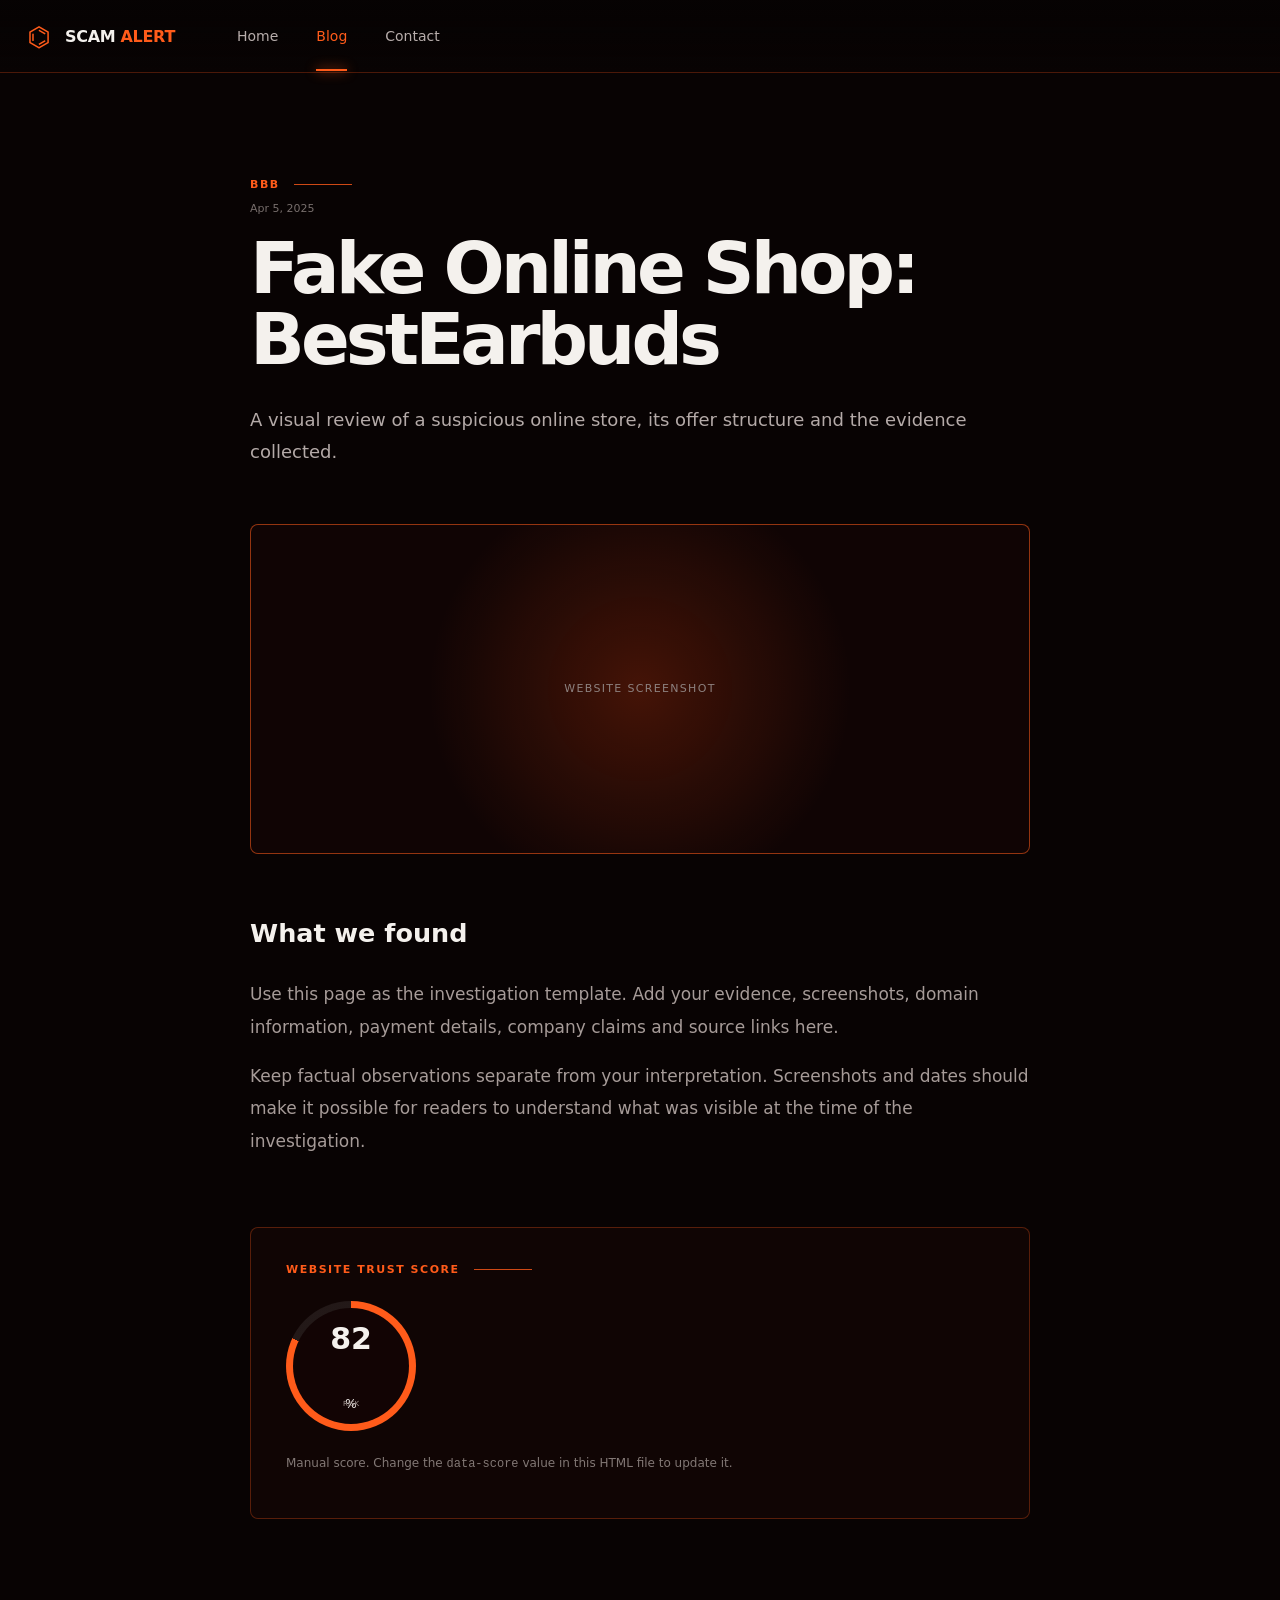
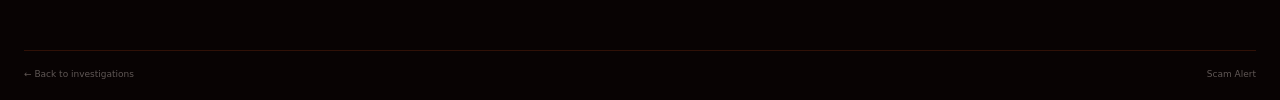
==== building-in-public.html @ 1ca647d7 "Add files via upload" ====
<!doctype html><html lang="en"><head><meta charset="utf-8"><meta name="viewport" content="width=device-width,initial-scale=1"><title>Fake Online Shop: BestEarbuds | Scam Alert</title><meta name="description" content="A visual review of a suspicious online store, its offer structure and the evidence collected."><meta name="robots" content="index,follow"><link rel="canonical" href="https://YOUR-USERNAME.github.io/YOUR-REPOSITORY/blog/building-in-public.html"><meta property="og:type" content="article"><meta property="og:title" content="Fake Online Shop: BestEarbuds"><meta property="og:description" content="A visual review of a suspicious online store, its offer structure and the evidence collected."><meta property="og:url" content="https://YOUR-USERNAME.github.io/YOUR-REPOSITORY/blog/building-in-public.html"><link rel="stylesheet" href="../style.css"></head><body><header class="site-header" style="position:relative"><div class="container nav-wrap"><a class="brand" href="../index.html"><span class="brand-shield">⌬</span><span>SCAM <em>ALERT</em></span></a><nav class="nav"><a href="../index.html">Home</a><a class="active" href="../blog.html">Blog</a><a href="../contact.html">Contact</a></nav></div></header><main><article class="reports" style="padding-top:105px"><div class="container" style="max-width:780px"><div class="eyebrow">BBB <i></i></div><p style="color:#776e6c;font-size:11px">Apr 5, 2025</p><h1 style="font-size:clamp(42px,6vw,72px);line-height:.98;letter-spacing:-.055em;margin:18px 0 30px">Fake Online Shop: BestEarbuds</h1><p style="color:#b4aaa8;font-size:18px;line-height:1.8">A visual review of a suspicious online store, its offer structure and the evidence collected.</p><div style="height:330px;margin:55px 0;border:1px solid rgba(255,91,26,.55);border-radius:8px;background:radial-gradient(circle at 50% 50%,rgba(255,75,17,.22),transparent 50%),#100404;display:grid;place-items:center;color:#8d817f;font-size:11px;letter-spacing:.12em">WEBSITE SCREENSHOT</div><div style="color:#a69b98;font-size:17px;line-height:1.9"><h2 style="color:#f4f1ed">What we found</h2><p>Use this page as the investigation template. Add your evidence, screenshots, domain information, payment details, company claims and source links here.</p><p>Keep factual observations separate from your interpretation. Screenshots and dates should make it possible for readers to understand what was visible at the time of the investigation.</p></div><section style="margin-top:70px;padding:35px;border:1px solid rgba(255,91,26,.3);border-radius:8px;background:#100504"><div class="eyebrow">WEBSITE TRUST SCORE <i></i></div><!-- EDIT THIS VALUE: data-score="82" --><div class="score-ring" data-score="82" style="margin:25px 0;width:130px;height:130px"><strong class="score-value" style="font-size:30px">82</strong><small>%</small><span>RISK</span></div><p style="color:#827875;font-size:12px">Manual score. Change the <code>data-score</code> value in this HTML file to update it.</p></section></div></article></main><footer class="site-footer"><div class="container footer-bottom"><a href="../blog.html">← Back to investigations</a><span>Scam Alert</span></div></footer><script src="../script.js"></script></body></html>
---- style.css ----
:root{
  --bg:#080303;--panel:#100504;--panel-2:#160706;--text:#f4f1ed;--muted:#9d9290;
  --line:rgba(255,82,20,.25);--orange:#ff5b1a;--orange-2:#ff8a2a;--red:#7b1712;
  --max:1240px;--ease:cubic-bezier(.22,1,.36,1)
}
*{box-sizing:border-box}
html{scroll-behavior:smooth}
body{margin:0;background:var(--bg);color:var(--text);font-family:Inter,ui-sans-serif,system-ui,-apple-system,BlinkMacSystemFont,"Segoe UI",sans-serif;overflow-x:hidden}
body:before{content:"";position:fixed;inset:0;pointer-events:none;z-index:20;opacity:.055;background-image:radial-gradient(rgba(255,255,255,.7) .5px,transparent .5px);background-size:4px 4px}
a{color:inherit;text-decoration:none}.container{width:min(calc(100% - 48px),var(--max));margin:auto}
.site-header{position:absolute;z-index:10;top:0;left:0;width:100%;border-bottom:1px solid rgba(255,85,25,.28);background:linear-gradient(180deg,rgba(5,2,2,.8),transparent)}
.nav-wrap{height:72px;display:flex;align-items:center;gap:62px}.brand{display:flex;align-items:center;gap:11px;font-weight:800;letter-spacing:-.02em}.brand em{font-style:normal;color:var(--orange)}.brand-shield{display:grid;place-items:center;width:30px;height:34px;color:var(--orange);font-size:27px}.nav{display:flex;gap:38px;height:100%;align-items:center}.nav a{position:relative;color:#b7adab;font-size:14px}.nav a:hover,.nav a.active{color:var(--orange)}.nav a.active:after{content:"";position:absolute;left:0;right:0;bottom:-27px;height:2px;background:var(--orange);box-shadow:0 0 12px var(--orange)}.header-note{margin-left:auto;color:#8c8381;font-size:12px}
.hero{min-height:620px;position:relative;overflow:hidden;background:radial-gradient(circle at 70% 40%,rgba(255,69,10,.18),transparent 27%),radial-gradient(circle at 15% 55%,rgba(117,13,8,.22),transparent 35%),linear-gradient(100deg,#0b0303 0%,#180605 55%,#080303 100%)}.hero:after{content:"";position:absolute;inset:auto 0 0;height:1px;background:var(--orange);box-shadow:0 0 22px rgba(255,91,26,.8)}.hero-grid{min-height:620px;display:grid;grid-template-columns:46% 54%;align-items:center}.hero-copy{padding-top:62px;position:relative;z-index:3}.eyebrow{display:flex;align-items:center;gap:14px;color:var(--orange);font-size:11px;font-weight:800;letter-spacing:.14em}.eyebrow i{display:block;width:58px;height:1px;background:var(--orange);opacity:.8}.hero h1{margin:19px 0 20px;font-size:clamp(48px,5.3vw,78px);line-height:.96;letter-spacing:-.055em}.hero h1 span,h2 span{color:var(--orange)}.hero-lead{max-width:420px;color:#b4aaa8;line-height:1.65;font-size:15px}.button{display:inline-flex;align-items:center;justify-content:space-between;gap:30px;border-radius:6px;padding:16px 22px;font-weight:750;font-size:13px;transition:transform .3s var(--ease),box-shadow .3s ease}.button-primary{color:#180603;background:linear-gradient(100deg,#ff8b26,#ff4d19);box-shadow:0 0 28px rgba(255,82,20,.18)}.button:hover{transform:translateY(-3px);box-shadow:0 10px 35px rgba(255,82,20,.25)}
.hero-visual{position:relative;height:100%;min-height:620px}.hero-glow{position:absolute;width:560px;height:560px;right:70px;top:60px;border-radius:50%;background:radial-gradient(circle,rgba(255,74,17,.28),transparent 65%);filter:blur(30px)}.hero-character{position:absolute;width:700px;max-width:none;height:610px;object-fit:cover;object-position:center top;right:-60px;bottom:0;mix-blend-mode:screen;filter:saturate(1.1) contrast(1.04);mask-image:linear-gradient(to right,transparent 0%,black 13%,black 88%,transparent 100%);-webkit-mask-image:linear-gradient(to right,transparent 0%,black 13%,black 88%,transparent 100%)}.hud-card{position:absolute;z-index:4;border:1px solid rgba(255,91,26,.65);background:rgba(12,3,3,.72);backdrop-filter:blur(10px);box-shadow:0 0 30px rgba(255,69,10,.08),inset 0 0 30px rgba(255,69,10,.025);border-radius:7px}.detected{left:8px;top:225px;width:185px;padding:17px}.hud-title,.analysis-title{font-size:11px;font-weight:800;color:#eee;letter-spacing:.03em}.warning{display:inline-grid;place-items:center;width:20px;height:20px;border-radius:50%;background:var(--orange);color:#180603;margin-right:8px}.detected ul{list-style:none;padding:9px 0 0;margin:0;color:#aaa;font-size:10px;line-height:2.1}.detected li:before{content:"+";display:inline-grid;place-items:center;width:13px;height:13px;margin-right:8px;border-radius:50%;background:var(--orange);color:#140302;font-weight:900}.analysis{right:0;top:140px;width:195px;padding:16px}.score-ring{width:92px;height:92px;margin:10px auto 14px;border-radius:50%;display:grid;place-items:center;position:relative;background:conic-gradient(var(--orange) 0 82%,rgba(255,255,255,.08) 82% 100%)}.score-ring:before{content:"";position:absolute;inset:7px;background:#120404;border-radius:50%}.score-ring strong,.score-ring small,.score-ring span{position:relative;z-index:1}.score-ring strong{font-size:22px}.score-ring small{font-size:12px}.score-ring span{position:absolute;bottom:23px;font-size:7px;color:#a89b98}.mini-bars{display:grid;gap:7px}.mini-bars div{display:grid;grid-template-columns:55px 1fr 29px;gap:6px;align-items:center;font-size:8px;color:#9d9391}.mini-bars i{height:2px;background:linear-gradient(90deg,var(--orange) var(--value),#40201a var(--value));display:block}.mini-bars b{font-size:8px;text-align:right;color:#d4cecb}
.section-line{border-top:1px solid rgba(255,84,20,.22)}.investigate,.reports,.process{padding:76px 0;background:linear-gradient(180deg,#090303,#0d0404)}.investigate-grid,.process-grid{display:grid;grid-template-columns:31% 69%;gap:40px}.section-intro h2,.section-heading h2{font-size:31px;line-height:1.08;letter-spacing:-.04em;margin:15px 0}.section-intro p{max-width:330px;color:#958a88;line-height:1.65;font-size:13px}.scam-types{display:grid;grid-template-columns:repeat(3,1fr);border-left:1px solid rgba(255,91,26,.18)}.type-card{min-height:140px;padding:4px 22px 18px;border-right:1px solid rgba(255,91,26,.18);transition:background .3s ease}.type-card:hover{background:rgba(255,74,17,.045)}.type-icon{color:var(--orange);font-size:26px;margin-bottom:17px}.type-card h3{font-size:13px;margin:0 0 7px}.type-card p{font-size:10px;color:#817875;line-height:1.5;margin:0}
.reports{background:#080303}.section-heading{display:flex;align-items:end;justify-content:space-between;margin-bottom:25px}.section-heading h2{margin-bottom:0}.text-link{font-size:11px;color:var(--orange)}.report-grid{display:grid;grid-template-columns:repeat(4,1fr);gap:18px}.report-card{border:1px solid rgba(255,91,26,.72);border-radius:7px;overflow:hidden;background:#0e0505;transition:transform .35s var(--ease),box-shadow .35s ease}.report-card:hover{transform:translateY(-6px);box-shadow:0 14px 50px rgba(255,74,17,.12)}.report-image{height:125px;position:relative;background-size:cover;background-position:center}.report-image:after{content:"";position:absolute;inset:0;background:linear-gradient(180deg,transparent 35%,rgba(10,2,2,.55))}.report-image span{position:absolute;z-index:2;top:11px;left:12px;padding:5px 11px;border-radius:20px;background:var(--orange);color:#170302;font-size:9px;font-weight:900}.report-image-1{background:radial-gradient(circle at 65% 70%,#9a2b11,#24100b 45%,#080303)}.report-image-2{background:radial-gradient(circle at 50% 70%,#c55318,#32110a 38%,#080303)}.report-image-3{background:linear-gradient(135deg,#5b1d12,#bd4c16 45%,#0b0303)}.report-image-4{background:radial-gradient(circle at 60% 50%,#4a1911,#0c0303 62%)}.report-body{padding:13px 14px 15px}.report-body h3{font-size:13px;line-height:1.25;margin:0 0 8px}.report-body time{font-size:9px;color:#746c69}.risk-line{margin-top:15px;color:#9a8d8a;font-size:10px;display:flex;align-items:center;gap:7px}.risk-line i{width:13px;height:13px;border:3px solid var(--orange);border-radius:50%}.risk-line b{margin-left:auto;color:var(--orange);font-size:16px;font-weight:400}
.process{background:radial-gradient(circle at 70% 50%,rgba(255,76,20,.07),transparent 35%),#090303}.steps{display:grid;grid-template-columns:repeat(5,1fr);gap:10px;align-items:start}.step{position:relative;padding:10px 12px 0;border-left:1px solid rgba(255,91,26,.18)}.step:before{content:"";position:absolute;top:0;left:-1px;width:34px;height:1px;background:var(--orange)}.step span{display:block;color:var(--orange);font-size:10px;margin-bottom:34px}.step strong{display:block;font-size:11px}.step p{font-size:9px;color:#807572;line-height:1.5;margin:7px 0}
.report-cta{border-top:1px solid rgba(255,91,26,.35);border-bottom:1px solid rgba(255,91,26,.35);background:radial-gradient(circle at 50% 130%,rgba(255,85,15,.35),transparent 48%),linear-gradient(90deg,#110403,#321007 55%,#0b0303);position:relative;overflow:hidden}.report-cta:before{content:"";position:absolute;inset:0;background:linear-gradient(105deg,transparent 45%,rgba(255,91,26,.08),transparent 58%)}.cta-inner{min-height:150px;display:grid;grid-template-columns:55px 1fr auto 190px;align-items:center;gap:20px;position:relative}.cta-symbol{width:45px;height:45px;border:3px solid var(--orange);border-radius:10px 10px 3px 3px;display:grid;place-items:center;color:var(--orange);font-size:24px}.cta-inner h2{font-size:22px;margin:5px 0}.cta-inner p{margin:0;color:#9e918e;font-size:11px}.cta-proof{border:1px solid rgba(255,91,26,.6);border-radius:7px;padding:14px;color:var(--orange);font-size:24px;display:flex;gap:10px;align-items:center}.cta-proof span{color:#8d817f;font-size:9px;line-height:1.5}
.site-footer{padding:55px 0 22px;background:#080303}.footer-grid{display:grid;grid-template-columns:2fr 1fr 1fr 2fr;gap:45px;padding-bottom:45px}.footer-grid>div{display:flex;flex-direction:column;align-items:flex-start;gap:9px}.footer-grid strong{font-size:11px;color:var(--orange);margin-bottom:4px}.footer-grid a,.footer-grid p{font-size:10px;color:#817775;margin:0}.footer-grid .brand{font-size:14px;color:#eee}.subscribe{width:100%;display:flex;border:1px solid rgba(255,91,26,.3);border-radius:5px;overflow:hidden}.subscribe input{min-width:0;flex:1;border:0;outline:0;background:transparent;color:#eee;padding:12px;font-size:10px}.subscribe button{width:42px;border:0;background:var(--orange);color:#180302;font-size:18px}.footer-bottom{border-top:1px solid rgba(255,91,26,.16);padding-top:18px;display:flex;justify-content:space-between;color:#5f5755;font-size:9px}
.page-loader{position:fixed;z-index:100;inset:0;background:#080303;display:grid;place-items:center;transition:opacity .7s var(--ease),visibility .7s}.page-loader.done{opacity:0;visibility:hidden}.loader-label{position:absolute;bottom:20%;font-size:11px;letter-spacing:.2em;color:#aaa}.loader-label b{color:var(--orange)}.loader-mark{width:46px;height:46px;border:1px solid var(--orange);border-radius:50%;position:relative;box-shadow:0 0 35px rgba(255,91,26,.2)}.loader-mark span{position:absolute;inset:8px;border:2px solid var(--orange);border-right-color:transparent;border-radius:50%;animation:spin 1s linear infinite}@keyframes spin{to{transform:rotate(360deg)}}
.reveal{opacity:0;transform:translateY(22px);transition:opacity .8s var(--ease),transform .8s var(--ease)}.reveal.is-visible{opacity:1;transform:none}.reveal-delay-2{transition-delay:.2s}.reveal-delay-3{transition-delay:.35s}
@media(max-width:1000px){.hero-grid{grid-template-columns:1fr}.hero-copy{padding:140px 0 50px}.hero-visual{position:absolute;inset:0;opacity:.72}.hero-copy{z-index:3}.detected{left:48%;top:340px}.analysis{right:5%;top:210px}.hero-character{right:-140px}.investigate-grid,.process-grid{grid-template-columns:1fr}.section-intro p{max-width:560px}.report-grid{grid-template-columns:repeat(2,1fr)}.cta-inner{grid-template-columns:50px 1fr auto}.cta-proof{display:none}}
@media(max-width:680px){.container{width:min(calc(100% - 28px),var(--max))}.nav-wrap{height:62px;gap:18px}.nav{gap:16px}.header-note{display:none}.brand{font-size:12px}.nav a{font-size:11px}.hero,.hero-grid{min-height:680px}.hero-copy{padding-top:125px}.hero h1{font-size:48px}.hero-lead{font-size:13px}.hero-visual{opacity:.5}.hero-character{width:610px;height:540px;right:-250px;bottom:20px}.detected{left:auto;right:130px;top:425px;transform:scale(.82)}.analysis{right:0;top:165px;transform:scale(.82)}.scam-types{grid-template-columns:repeat(2,1fr);border-left:0}.type-card{border-bottom:1px solid rgba(255,91,26,.18)}.report-grid{grid-template-columns:1fr}.section-heading{align-items:start;gap:20px;flex-direction:column}.steps{grid-template-columns:1fr 1fr}.cta-inner{grid-template-columns:1fr;padding:35px 0}.cta-symbol{display:none}.cta-inner .button{justify-self:start}.footer-grid{grid-template-columns:1fr 1fr;gap:30px}.footer-grid>div:last-child{grid-column:1/-1}.footer-bottom{gap:10px;flex-direction:column}}
@media(prefers-reduced-motion:reduce){html{scroll-behavior:auto}.reveal{opacity:1;transform:none;transition:none}.loader-mark span{animation:none}}
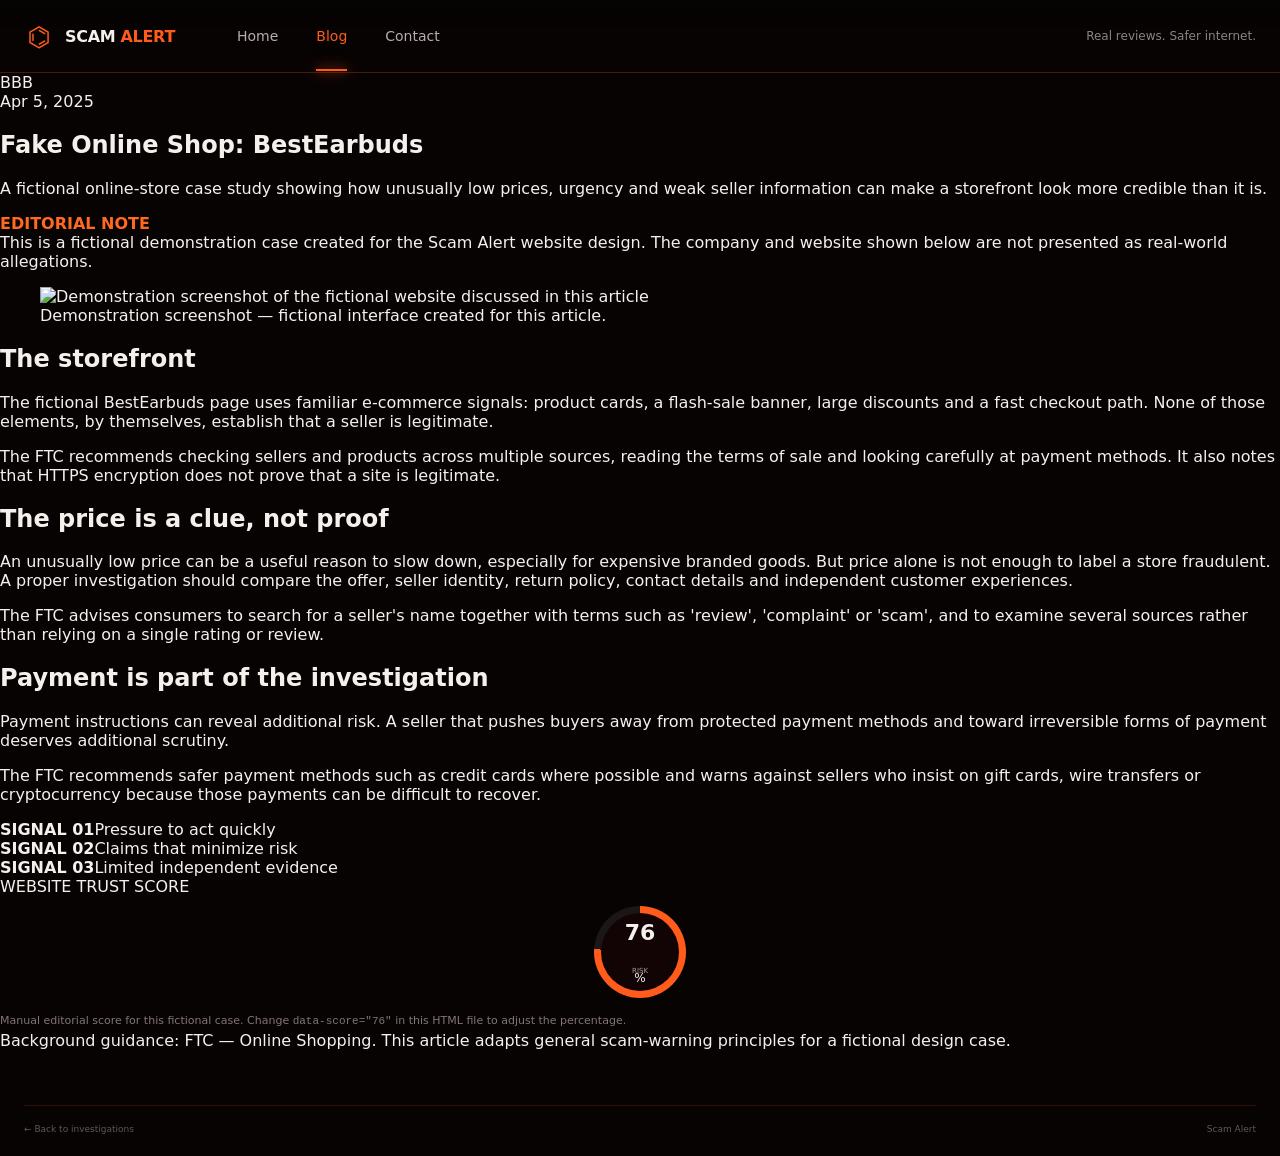
==== commit b76e4412: "Add files via upload" ====
--- a/building-in-public.html
+++ b/building-in-public.html
@@ -1 +1,38 @@
-<!doctype html><html lang="en"><head><meta charset="utf-8"><meta name="viewport" content="width=device-width,initial-scale=1"><title>Fake Online Shop: BestEarbuds | Scam Alert</title><meta name="description" content="A visual review of a suspicious online store, its offer structure and the evidence collected."><meta name="robots" content="index,follow"><link rel="canonical" href="https://YOUR-USERNAME.github.io/YOUR-REPOSITORY/blog/building-in-public.html"><meta property="og:type" content="article"><meta property="og:title" content="Fake Online Shop: BestEarbuds"><meta property="og:description" content="A visual review of a suspicious online store, its offer structure and the evidence collected."><meta property="og:url" content="https://YOUR-USERNAME.github.io/YOUR-REPOSITORY/blog/building-in-public.html"><link rel="stylesheet" href="../style.css"></head><body><header class="site-header" style="position:relative"><div class="container nav-wrap"><a class="brand" href="../index.html"><span class="brand-shield">⌬</span><span>SCAM <em>ALERT</em></span></a><nav class="nav"><a href="../index.html">Home</a><a class="active" href="../blog.html">Blog</a><a href="../contact.html">Contact</a></nav></div></header><main><article class="reports" style="padding-top:105px"><div class="container" style="max-width:780px"><div class="eyebrow">BBB <i></i></div><p style="color:#776e6c;font-size:11px">Apr 5, 2025</p><h1 style="font-size:clamp(42px,6vw,72px);line-height:.98;letter-spacing:-.055em;margin:18px 0 30px">Fake Online Shop: BestEarbuds</h1><p style="color:#b4aaa8;font-size:18px;line-height:1.8">A visual review of a suspicious online store, its offer structure and the evidence collected.</p><div style="height:330px;margin:55px 0;border:1px solid rgba(255,91,26,.55);border-radius:8px;background:radial-gradient(circle at 50% 50%,rgba(255,75,17,.22),transparent 50%),#100404;display:grid;place-items:center;color:#8d817f;font-size:11px;letter-spacing:.12em">WEBSITE SCREENSHOT</div><div style="color:#a69b98;font-size:17px;line-height:1.9"><h2 style="color:#f4f1ed">What we found</h2><p>Use this page as the investigation template. Add your evidence, screenshots, domain information, payment details, company claims and source links here.</p><p>Keep factual observations separate from your interpretation. Screenshots and dates should make it possible for readers to understand what was visible at the time of the investigation.</p></div><section style="margin-top:70px;padding:35px;border:1px solid rgba(255,91,26,.3);border-radius:8px;background:#100504"><div class="eyebrow">WEBSITE TRUST SCORE <i></i></div><!-- EDIT THIS VALUE: data-score="82" --><div class="score-ring" data-score="82" style="margin:25px 0;width:130px;height:130px"><strong class="score-value" style="font-size:30px">82</strong><small>%</small><span>RISK</span></div><p style="color:#827875;font-size:12px">Manual score. Change the <code>data-score</code> value in this HTML file to update it.</p></section></div></article></main><footer class="site-footer"><div class="container footer-bottom"><a href="../blog.html">← Back to investigations</a><span>Scam Alert</span></div></footer><script src="../script.js"></script></body></html>+<!doctype html>
+<html lang="en"><head>
+<meta charset="utf-8"><meta name="viewport" content="width=device-width,initial-scale=1">
+<title>Fake Online Shop: BestEarbuds | Scam Alert</title>
+<meta name="description" content="A fictional online-store case study showing how unusually low prices, urgency and weak seller information can make a storefront look more credible than it is.">
+<meta name="robots" content="index,follow">
+<link rel="canonical" href="https://YOUR-USERNAME.github.io/YOUR-REPOSITORY/blog/building-in-public.html">
+<meta property="og:type" content="article"><meta property="og:title" content="Fake Online Shop: BestEarbuds"><meta property="og:description" content="A fictional online-store case study showing how unusually low prices, urgency and weak seller information can make a storefront look more credible than it is.">
+<meta property="og:image" content="https://YOUR-USERNAME.github.io/YOUR-REPOSITORY/assets/bestearbuds-demo.png">
+<link rel="stylesheet" href="../style.css"></head>
+<body class="article-page">
+<header class="site-header" style="position:relative"><div class="container nav-wrap">
+<a class="brand" href="../index.html"><span class="brand-shield">⌬</span><span>SCAM <em>ALERT</em></span></a>
+<nav class="nav"><a href="../index.html">Home</a><a class="active" href="../blog.html">Blog</a><a href="../contact.html">Contact</a></nav>
+<p class="header-note">Real reviews. Safer internet.</p></div></header>
+<main><article class="article-shell">
+<div class="article-kicker">BBB <i></i></div><div class="article-date">Apr 5, 2025</div>
+<h1>Fake Online Shop: BestEarbuds</h1><p class="article-deck">A fictional online-store case study showing how unusually low prices, urgency and weak seller information can make a storefront look more credible than it is.</p>
+<div class="case-note"><strong style="color:#ff6a20">EDITORIAL NOTE</strong><br>This is a fictional demonstration case created for the Scam Alert website design. The company and website shown below are not presented as real-world allegations.</div>
+<figure class="article-image"><img src="../assets/bestearbuds-demo.png" alt="Demonstration screenshot of the fictional website discussed in this article"><figcaption class="caption">Demonstration screenshot — fictional interface created for this article.</figcaption></figure>
+<div class="article-body">
+<h2>The storefront</h2><p>The fictional BestEarbuds page uses familiar e-commerce signals: product cards, a flash-sale banner, large discounts and a fast checkout path. None of those elements, by themselves, establish that a seller is legitimate.</p><p>The FTC recommends checking sellers and products across multiple sources, reading the terms of sale and looking carefully at payment methods. It also notes that HTTPS encryption does not prove that a site is legitimate.</p><h2>The price is a clue, not proof</h2><p>An unusually low price can be a useful reason to slow down, especially for expensive branded goods. But price alone is not enough to label a store fraudulent. A proper investigation should compare the offer, seller identity, return policy, contact details and independent customer experiences.</p><p>The FTC advises consumers to search for a seller's name together with terms such as 'review', 'complaint' or 'scam', and to examine several sources rather than relying on a single rating or review.</p><h2>Payment is part of the investigation</h2><p>Payment instructions can reveal additional risk. A seller that pushes buyers away from protected payment methods and toward irreversible forms of payment deserves additional scrutiny.</p><p>The FTC recommends safer payment methods such as credit cards where possible and warns against sellers who insist on gift cards, wire transfers or cryptocurrency because those payments can be difficult to recover.</p>
+<div class="evidence-grid">
+<div class="evidence"><strong>SIGNAL 01</strong><span>Pressure to act quickly</span></div>
+<div class="evidence"><strong>SIGNAL 02</strong><span>Claims that minimize risk</span></div>
+<div class="evidence"><strong>SIGNAL 03</strong><span>Limited independent evidence</span></div>
+</div>
+</div>
+<section class="score-box">
+<div class="article-kicker">WEBSITE TRUST SCORE <i></i></div>
+<!-- EDIT THIS VALUE MANUALLY: data-score="82" -->
+<div class="score-ring" data-score="76"><strong class="score-value">76</strong><small>%</small><span>RISK</span></div>
+<p style="font-size:11px;color:#817774;line-height:1.7;margin:0">Manual editorial score for this fictional case. Change <code>data-score="76"</code> in this HTML file to adjust the percentage.</p>
+</section>
+<div class="source-box">Background guidance: <a href="https://consumer.ftc.gov/articles/online-shopping" target="_blank" rel="noopener">FTC — Online Shopping</a>. This article adapts general scam-warning principles for a fictional design case.</div>
+</article></main>
+<footer class="site-footer"><div class="container footer-bottom"><a href="../blog.html">← Back to investigations</a><span>Scam Alert</span></div></footer>
+<script src="../script.js"></script></body></html>
